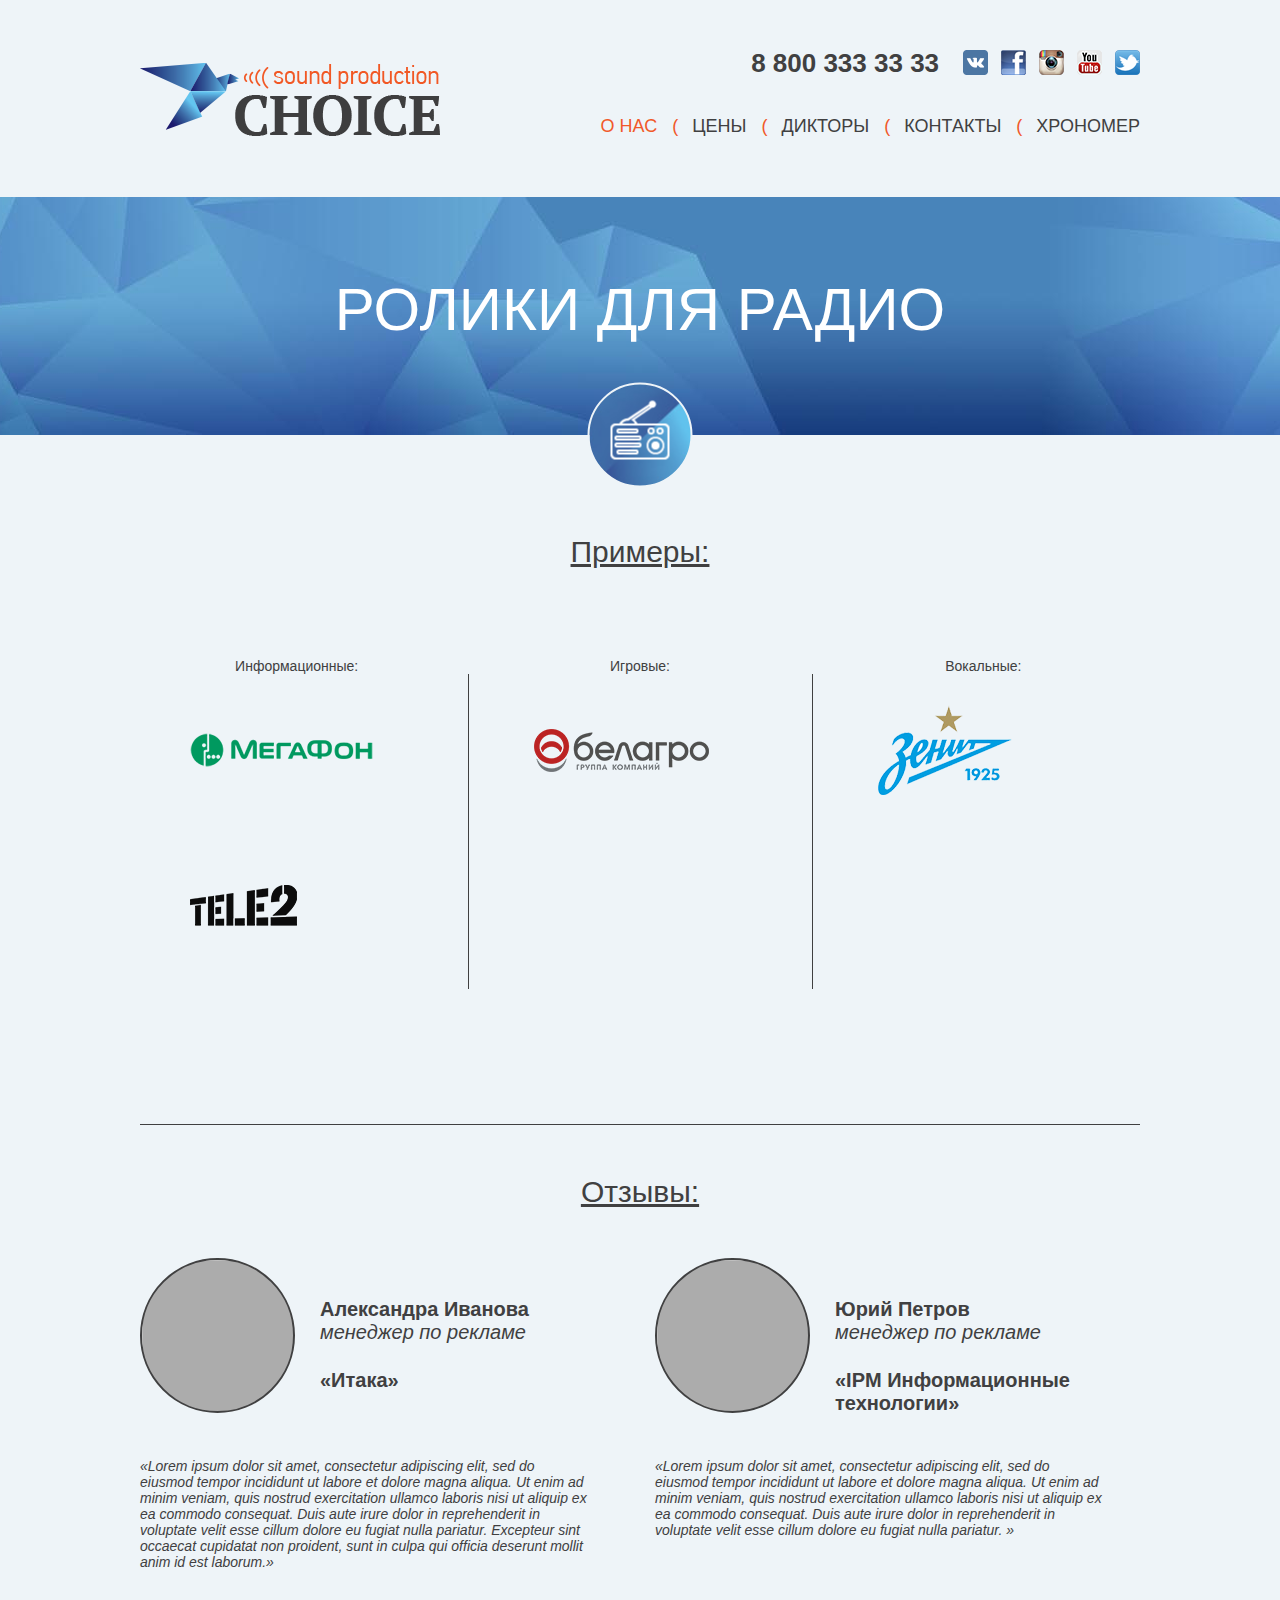
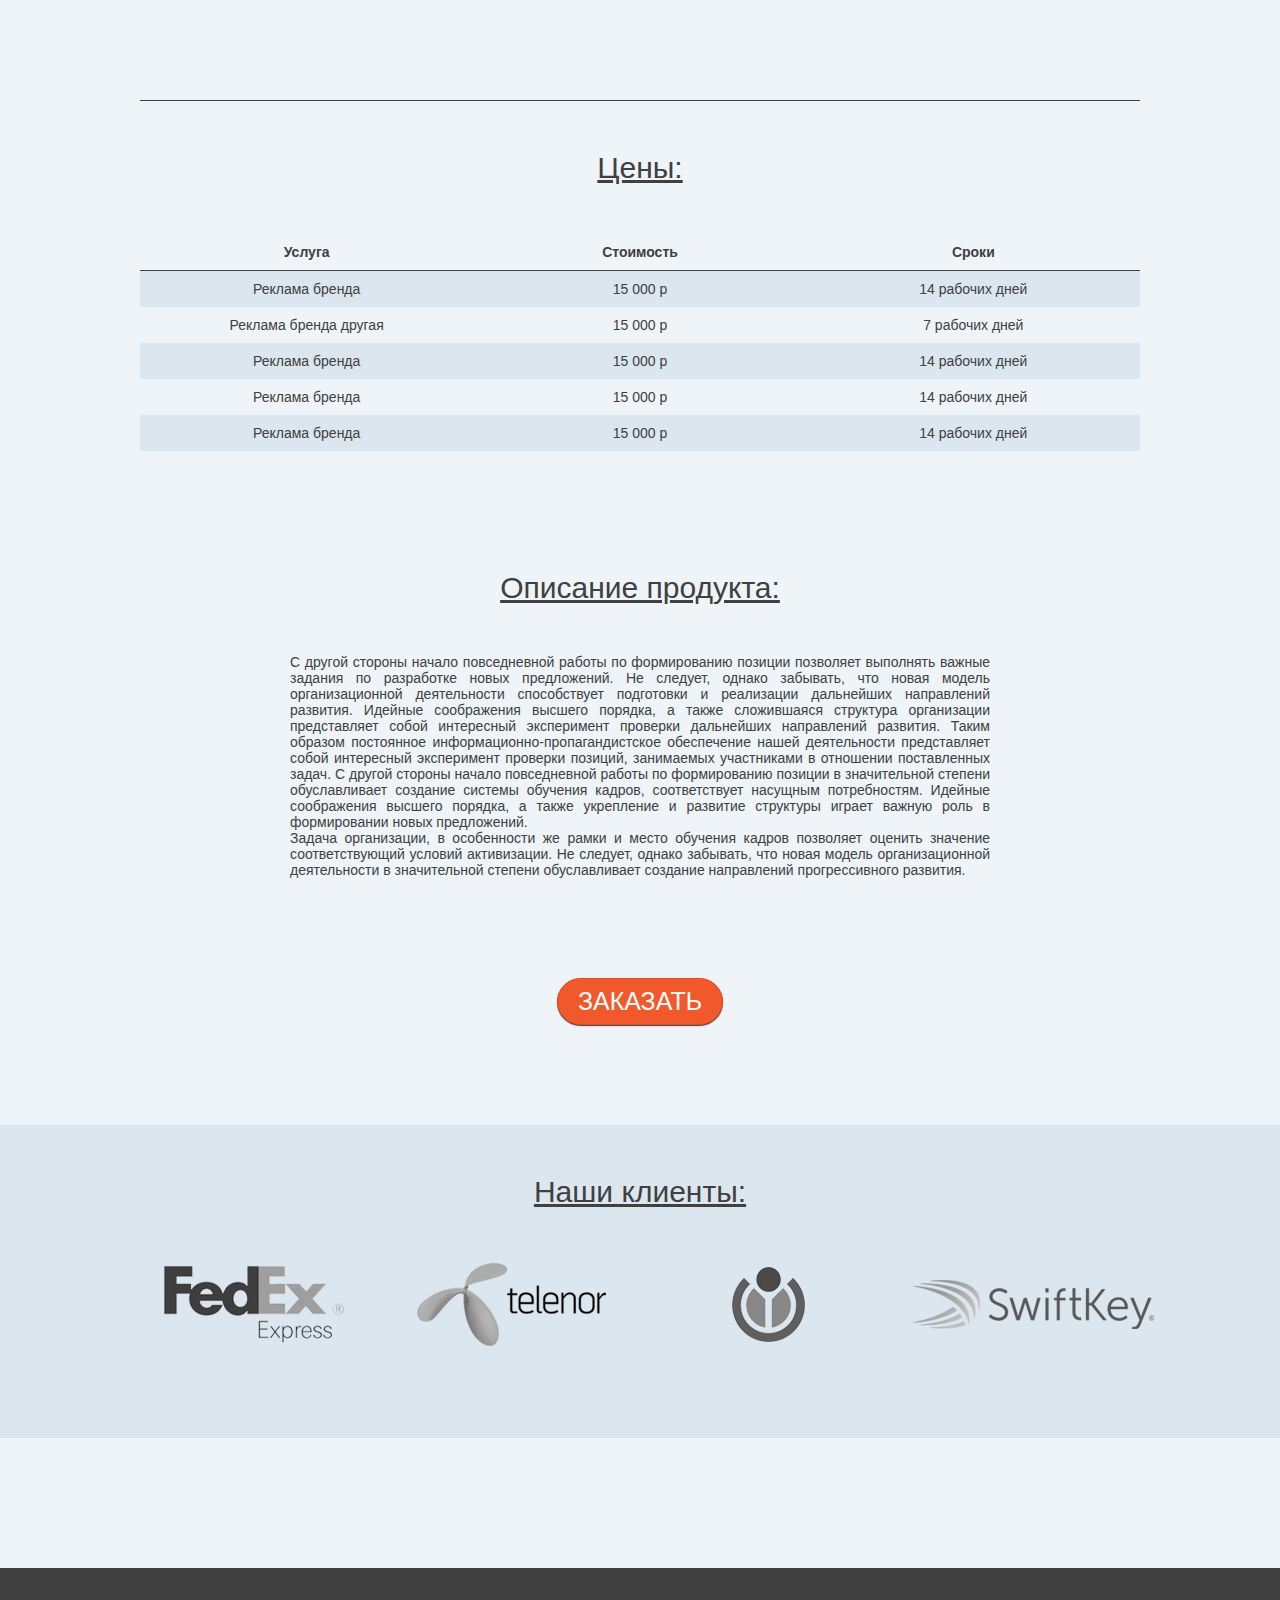
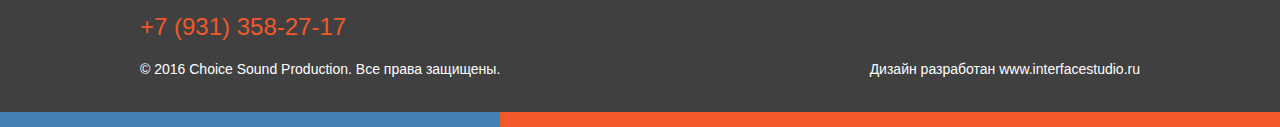
==== product.html @ cc7e57e7 "do markup of second page" ====
<!DOCTYPE html>
<html lang="ru">
<head>
  <meta charset="UTF-8">
  <meta name="viewport" content="width=1200">
  <meta http-equiv="X-UA-Compatible" content="ie=edge">
  <title>Choice</title>
  <link href="css/bootstrap.min.css" rel="stylesheet">
  <link href="css/style.css" rel="stylesheet">
</head>
<body>
  <header class="page-header container">
    <div class="row">
      <div class="col-xs-4">
        <a href="#" class="page-header__logo">
          <img src="img/logo.png" alt="Choice logo" width="300" height="74">
        </a>
      </div>
      <div class="page-header__contacts col-xs-8">
        <a href="tel:+78003333333" class="page-header__phone">8 800 333 33 33</a>
        <div class="page-header__social social">
          <a href="#" class="social__link  sprite sprite-vk" title="vkontakte">vkontakte</a>
          <a href="#" class="social__link  sprite sprite-fb" title="facebook">facebook</a>
          <a href="#" class="social__link  sprite sprite-insta" title="instagram">instagram</a>
          <a href="#" class="social__link  sprite sprite-youtube" title="youtube">youtube</a>
          <a href="#" class="social__link  sprite sprite-twitter" title="twitter">twitter</a>
        </div>
        <div class="page-header__nav main-nav">
          <ul class="main-nav__list">
            <li class="main-nav__item main-nav__item--active">
              <a href="#">О НАС</a>
            </li>
            <li class="main-nav__item">
              <a href="#">Цены</a>
            </li>
            <li class="main-nav__item">
              <a href="#">Дикторы</a>
            </li>
            <li class="main-nav__item">
              <a href="#">Контакты</a>
            </li>
            <li class="main-nav__item">
              <a href="#">Хрономер</a>
            </li>
          </ul>
        </div>
      </div>
    </div>
  </header>
  <section class="page-title">
    <div class="page-title__slider">
      <div class="container">
        <div class="page-title__item">
          <h1>Ролики для радио</h1>
        </div>
      </div>
    </div>
  </section>
  <main>
    <div class="container">
      <section class="products products--examples">
        <h2 class="section-title">Примеры:</h2>
        <div class="products__list row">
          <article class="products__item col-xs-4">
            <span>Информационные:</span>
            <div class="products__item-main">
              <div class="product__example-item">
                <a href="#" title="megafon" class="product__example-name">
                  <img src="img/megafon.png" alt="megafon">
                </a>
                <div class="products__example-radio">

                </div>
              </div>
              <div class="product__example-item">
                <a href="#" title="tele2" class="product__example-name">
                  <img src="img/tele2.png" alt="tele2">
                </a>
                <div class="products__example-radio">

                </div>
              </div>
            </div>
          </article>
          <article class="products__item col-xs-4">
            <span>Игровые:</span>
            <div class="products__item-main">
              <div class="product__example-item">
                <a href="#" title="belagro" class="product__example-name">
                  <img src="img/belagro.png" alt="belagro">
                </a>
                <div class="products__example-radio">

                </div>
                <div class="products__example-radio">

                </div>
              </div>
            </div>
          </article>
          <article class="products__item col-xs-4">
            <span>Вокальные:</span>
            <div class="products__item-main">
              <div class="product__example-item">
                <a href="#" title="zenit" class="product__example-name">
                  <img src="img/zenit.png" alt="zenit">
                </a>
                <div class="products__example-radio">

                </div>
                <div class="products__example-radio">

                </div>
              </div>
            </div>
          </article>
        </div>
      </section>
      <section class="reviews  reviews--bordered">
        <h2 class="section-title">Отзывы:</h2>
        <div class="reviews__slider">
          <div class="row">
            <article class="col-xs-6 reviews__item">
              <header class="reviews__author">
                <div class="reviews__author-photo">
                  <img src="" alt="" width="155" height="155">
                </div>
                <div class="reviews__author-info">
                  <span class="reviews__author-name">Александра Иванова</span>
                  <span class="reviews__author-position">менеджер по рекламе</span>
                  <span class="reviews__author-job">«Итака»</span>
                </div>
              </header>
              <div class="reviews__text">
                <p>«Lorem ipsum dolor sit amet, consectetur adipiscing elit, sed do eiusmod tempor incididunt ut labore et dolore magna aliqua. Ut enim ad minim veniam, quis nostrud exercitation ullamco laboris nisi ut aliquip ex ea commodo consequat. Duis aute irure dolor in reprehenderit in voluptate velit esse cillum dolore eu fugiat nulla pariatur. Excepteur sint occaecat cupidatat non proident, sunt in culpa qui officia deserunt mollit anim id est laborum.»</p>
              </div>
            </article>
            <article class="col-xs-6 reviews__item">
              <header class="reviews__author">
                <div class="reviews__author-photo">
                  <img src="" alt="" width="155" height="155">
                </div>
                <div class="reviews__author-info">
                  <span class="reviews__author-name">Юрий Петров</span>
                  <span class="reviews__author-position">менеджер по рекламе</span>
                  <span class="reviews__author-job">«IPM Информационные технологии» </span>
                </div>
              </header>
              <div class="reviews__text">
                <p>«Lorem ipsum dolor sit amet, consectetur adipiscing elit, sed do eiusmod tempor incididunt ut labore et dolore magna aliqua. Ut enim ad minim veniam, quis nostrud exercitation ullamco laboris nisi ut aliquip ex ea commodo consequat. Duis aute irure dolor in reprehenderit in voluptate velit esse cillum dolore eu fugiat nulla pariatur. »</p>
              </div>
            </article>
          </div>
        </div>
      </section>
      <section  class="price">
        <h2 class="section-title">Цены:</h2>
        <table class="table price__table">
          <tr>
            <th>Услуга</th>
            <th>Стоимость</th>
            <th>Сроки</th>
          </tr>
          <tr>
            <td>Реклама бренда</td>
            <td>15 000 р</td>
            <td>14 рабочих дней</td>
          </tr>
          <tr>
            <td>Реклама бренда другая</td>
            <td>15 000 р</td>
            <td>7 рабочих дней</td>
          </tr>
          <tr>
            <td>Реклама бренда</td>
            <td>15 000 р</td>
            <td>14 рабочих дней</td>
          </tr>
          <tr>
            <td>Реклама бренда</td>
            <td>15 000 р</td>
            <td>14 рабочих дней</td>
          </tr>
          <tr>
            <td>Реклама бренда</td>
            <td>15 000 р</td>
            <td>14 рабочих дней</td>
          </tr>
        </table>
      </section>
      <section class="description">
        <h2 class="section-title">Описание продукта:</h2>
        <div class="description__text">
          <p>
            С другой стороны начало повседневной работы по формированию позиции позволяет выполнять важные задания по разработке новых предложений. Не следует, однако забывать, что новая модель организационной деятельности способствует подготовки и реализации дальнейших направлений развития. Идейные соображения высшего порядка, а также сложившаяся структура организации представляет собой интересный эксперимент проверки дальнейших направлений развития. Таким образом постоянное информационно-пропагандистское обеспечение нашей деятельности представляет собой интересный эксперимент проверки позиций, занимаемых участниками в отношении поставленных задач. С другой стороны начало повседневной работы по формированию позиции в значительной степени обуславливает создание системы обучения кадров, соответствует насущным потребностям. Идейные соображения высшего порядка, а также укрепление и развитие структуры играет важную роль в формировании новых предложений.
          </p>
          <p>
            Задача организации, в особенности же рамки и место обучения кадров позволяет оценить значение соответствующий условий активизации. Не следует, однако забывать, что новая модель организационной деятельности в значительной степени обуславливает создание направлений прогрессивного развития.
          </p>
        </div>
      </section>
      <section class="btn-wrapper">
        <a href="#" class="btn btn-primary">заказать</a>
      </section>
    </div>
    <section class="clients clients--margins">
      <div class="container">
        <h2 class="section-title">Наши клиенты:</h2>
        <div class="row clients__list">
          <a href="#" class="col-xs-3 clients__item" title="FedEx">
            <img src="img/client1.png" alt="FedEx">
          </a>
          <a href="#" class="col-xs-3 clients__item" title="telenor">
            <img src="img/client2.png" alt="telenor">
          </a>
          <a href="#" class="col-xs-3 clients__item" title="">
            <img src="img/client3.png" alt="smth">
          </a>
          <a href="#" class="col-xs-3 clients__item" title="SwiftKey">
            <img src="img/client4.png" alt="SwiftKey">
          </a>
        </div>
      </div>
    </section>
  </main>
  <footer class="page-footer">
    <div class="container">
      <div class="row">
        <div class="col-xs-12 page-footer__phone">
          <a href="tel:+79313582717">+7 (931) 358-27-17</a>
        </div>
      </div>
      <div class="row">
        <div class="col-xs-12">
          <div class="page-footer__copyright">
            © 2016 Choice Sound Production. Все права защищены.
          </div>
          <div class="page-footer__design">
            Дизайн разработан  <a href="http://www.interfacestudio.ru">www.interfacestudio.ru</a>
          </div>
        </div>
      </div>
    </div>
  </footer>

  <script src="js/jquery-2.2.3.min.js"></script>
  <script src="js/bootstrap.min.js"></script>
  <script src="js/scripts.js"></script>
</body>
</html>
---- css/style.css ----
body {
  min-width: 1200px;
  font-family: Tahoma, Geneva, sans-serif;
  line-height: normal;
  color: #404041;
  background-color: #eef4f8;
}
.container {
  width: 1200px !important;
  padding-left: 100px;
  padding-right: 100px;
}
main section {
  padding-bottom: 50px;
  padding-top: 50px;
}
a {
  color: inherit;
}
.sprite {
  background-image: url(../img/spritesheet.png);
  background-repeat: no-repeat;
  display: block;
}
.sprite.sprite-fb {
  background-position: -5px -5px;
  width: 25px;
  height: 25px;
}
.sprite.sprite-insta {
  background-position: -40px -5px;
  width: 25px;
  height: 25px;
}
.sprite.sprite-twitter {
  background-position: -75px -5px;
  width: 25px;
  height: 25px;
}
.sprite.sprite-vk {
  background-position: -110px -5px;
  width: 25px;
  height: 25px;
}
.sprite.sprite-youtube {
  background-position: -145px -5px;
  width: 25px;
  height: 25px;
}
.sprite2 {
  background-image: url(../img/spritesheet2.png);
  background-repeat: no-repeat;
  display: block;
}
.sprite2.sprite2-IVR {
  background-position: -5px -5px;
  width: 59px;
  height: 59px;
}
.sprite2.sprite2-Koncert {
  background-position: -74px -5px;
  width: 52px;
  height: 57px;
}
.sprite2.sprite2-M {
  background-position: -136px -5px;
  width: 59px;
  height: 49px;
}
.sprite2.sprite2-Prezent {
  background-position: -205px -5px;
  width: 60px;
  height: 53px;
}
.sprite2.sprite2-Radio {
  background-position: -275px -5px;
  width: 59px;
  height: 59px;
}
.sprite2.sprite2-Scenar {
  background-position: -344px -5px;
  width: 59px;
  height: 45px;
}
.sprite2.sprite2-Stihi {
  background-position: -413px -5px;
  width: 59px;
  height: 59px;
}
.sprite2.sprite2-TC {
  background-position: -482px -5px;
  width: 61px;
  height: 59px;
}
.sprite2.sprite2-Video {
  background-position: -553px -5px;
  width: 58px;
  height: 56px;
}
.sprite2.sprite2-Vokal {
  background-position: -621px -5px;
  width: 48px;
  height: 55px;
}
.sprite2.sprite2-odejda {
  background-position: -679px -5px;
  width: 54px;
  height: 56px;
}
.btn {
  font-size: 25px;
  line-height: 1;
  text-transform: uppercase;
  padding: 10px 20px;
  border-radius: 25px;
  box-shadow: 0 1px 1px 0 #404041;
}
.btn-wrapper {
  text-align: center;
}
.page-header {
  border-bottom: none;
  padding-top: 50px;
  padding-bottom: 60px;
  margin-top: 0;
  margin-bottom: 0;
}
.page-header__logo {
  display: block;
  margin-top: 12px;
}
.page-header__contacts {
  text-align: right;
}
.page-header__phone {
  display: inline-block;
  vertical-align: top;
  font-size: 26px;
  line-height: 1;
  margin-right: 7px;
  font-weight: 600;
}
.page-header__social {
  display: inline-block;
  vertical-align: top;
}
.page-header__nav {
  margin-top: 40px;
}
.page-footer {
  padding-top: 45px;
  background-color: #404041;
  background-image: linear-gradient(to right, #467fb6 50%, #f1592a 50%);
  color: white;
  background-size: 100% 15px;
  background-repeat: no-repeat;
  background-position: left bottom;
}
.page-footer a {
  color: #f1592a;
}
.page-footer__phone {
  font-size: 24px;
  margin-bottom: 20px;
}
.page-footer__copyright {
  padding-bottom: 35px;
  border-bottom: 15px solid #467fb6;
  max-width: auto;
  float: left;
}
.page-footer__design {
  padding-bottom: 35px;
  text-align: right;
  border-bottom: 15px solid #f1592a;
}
.page-footer__design a {
  color: inherit;
}
.main-nav__list {
  margin: 0;
  padding: 0;
  list-style: none;
  font-size: 0;
}
.main-nav__item {
  position: relative;
  display: inline-block;
  font-size: 18px;
  font-weight: 500;
  padding-left: 20px;
  margin-left: 15px;
  text-transform: uppercase;
}
.main-nav__item:not(:first-child)::before {
  content: "(";
  position: absolute;
  left: 0;
  color: #f1592a;
}
.main-nav__item--active {
  color: #f1592a;
}
.main-nav__item--active a {
  pointer-events: none;
}
.social {
  font-size: 0;
}
.social__link {
  display: inline-block;
  margin-left: 13px;
}
.banner {
  border-bottom: 10px solid #404041;
  padding-bottom: 30px;
}
.banner__slider {
  height: 370px;
  background: #467fb6 url(../img/banner.jpg) no-repeat 50% 0;
  color: white;
}
.banner__item {
  padding: 40px 70px;
}
.banner__text {
  display: inline-block;
}
.banner__blockquote {
  border-left: none;
  padding: 0;
  padding-left: 25px;
  padding-right: 25px;
  position: relative;
  text-transform: uppercase;
  font-size: 30px;
}
.banner__blockquote::before {
  content: "\00ab";
  display: inline-block;
  vertical-align: top;
  position: absolute;
  left: 0;
  top: 0;
}
.banner__blockquote::after {
  content: "\00bb";
  display: inline-block;
  vertical-align: top;
  position: absolute;
  right: 0;
  bottom: 0;
}
.banner__blockquote-large {
  font-size: 2em;
}
.banner__cite {
  display: block;
  text-align: right;
}
.page-title {
  padding-bottom: 50px;
}
.page-title__slider {
  height: 238px;
  background: #467fb6 url(../img/bg-title.jpg) no-repeat 50% 0;
  color: white;
}
.page-title__item {
  height: 238px;
  padding-top: 80px;
  position: relative;
}
.page-title__item h1 {
  text-align: center;
  font-size: 60px;
  text-transform: uppercase;
  margin: 0;
}
.page-title__item::before,
.page-title__item::after {
  content: "";
  position: absolute;
  bottom: 0;
  left: 50%;
  transform: translate(-50%, 50%);
}
.page-title__item::before {
  border-radius: 50%;
  width: 105px;
  height: 105px;
  background: url(../img/round.jpg) no-repeat 50% 50%;
  border: 2px solid #eef4f8;
}
.page-title__item::after {
  bottom: 5px;
  background-image: url(../img/spritesheet2.png);
  background-repeat: no-repeat;
  background-position: -275px -5px;
  width: 59px;
  height: 59px;
}
.section-title {
  text-align: center;
  font-size: 30px;
  margin-bottom: 50px;
  margin-top: 0;
  text-decoration: underline;
}
.products--more {
  background-color: #dce6ef;
  background: url(../img/bg.jpg) repeat-x 0 0;
  background-size: contain;
  border-bottom: 3px solid #404041;
}
.products--more .products__item-main,
.products--more .products__item-name {
  min-height: 1px;
  height: auto;
}
.products--more .products__item-price {
  color: #404041;
  background-color: white;
  border: 2px solid #f1592a;
  border-bottom: none;
}
.products--examples .products__item::before,
.products--examples .products__item::after {
  display: none;
}
.products--examples .products__item-main {
  min-height: 315px;
  height: auto;
  padding-left: 65px;
  padding-right: 65px;
}
.products--examples .products__item-main {
  padding-top: 30px;
}
.products__item {
  position: relative;
  text-align: center;
  padding: 0;
  margin-top: 40px;
  margin-bottom: 60px;
}
.products__item:not(:nth-child(4n+1)) .products__item-main {
  border-left: 1px solid #404041;
}
.products__item::before,
.products__item::after {
  content: "";
  position: absolute;
  top: 0;
  left: 50%;
  width: 109px;
  height: 109px;
}
.products__item::before {
  transform: translateX(-50%);
  background: url(../img/round.jpg) no-repeat 0 0;
  border-radius: 50%;
}
.products__item::after {
  top: 55px;
  transform: translate(-50%, -50%);
  background-image: url(../img/spritesheet2.png);
  background-repeat: no-repeat;
}
.products__item--ivr::after {
  top: 50px;
  background-position: -5px -5px;
  width: 59px;
  height: 59px;
}
.products__item--koncert::after {
  background-position: -74px -5px;
  width: 52px;
  height: 57px;
}
.products__item--m::after {
  background-position: -136px -5px;
  width: 59px;
  height: 49px;
}
.products__item--prezent::after {
  background-position: -205px -5px;
  width: 60px;
  height: 53px;
}
.products__item--radio::after {
  top: 50px;
  background-position: -275px -5px;
  width: 59px;
  height: 59px;
}
.products__item--scenar::after {
  background-position: -344px -5px;
  width: 59px;
  height: 45px;
}
.products__item--stihi::after {
  top: 50px;
  background-position: -413px -5px;
  width: 59px;
  height: 59px;
}
.products__item--tc::after {
  background-position: -482px -5px;
  width: 61px;
  height: 59px;
}
.products__item--video::after {
  background-position: -553px -5px;
  width: 58px;
  height: 56px;
}
.products__item--vokal::after {
  background-position: -621px -5px;
  width: 48px;
  height: 55px;
}
.products__item--odejda::after {
  background-position: -679px -5px;
  width: 54px;
  height: 56px;
}
.products__item-main {
  min-height: 240px;
  padding-left: 25px;
  padding-right: 25px;
  padding-top: 110px;
}
.products__item-name {
  display: block;
  height: 115px;
  padding-top: 15px;
  padding-bottom: 15px;
  vertical-align: middle;
  font-size: 22px;
}
.products__audio {
  height: 15px;
}
.products__item-footer {
  padding-top: 35px;
  border-bottom: 2px solid #404041;
  font-size: 0;
  width: 240px;
  margin: 0 auto;
}
.products__item-price {
  display: inline-block;
  font-size: 22px;
  line-height: 1;
  padding: 8px 10px;
  background-color: #f1592a;
  color: white;
  border-radius: 20px 20px 0 0;
}
.product__example-item {
  text-align: left;
}
.product__example-name {
  display: inline-block;
  height: 90px;
  line-height: 90px;
  vertical-align: bottom;
}
.products__example-radio {
  height: 65px;
  padding-top: 15px;
}
.clients {
  padding-bottom: 90px;
  background-color: #dce6ef;
}
.clients--margins {
  margin-top: 50px;
  margin-bottom: 130px;
}
.clients__item {
  text-align: center;
  line-height: 90px;
}
.reviews {
  padding-bottom: 100px;
}
.reviews--bordered {
  border-top: 1px solid #404041;
  border-bottom: 1px solid #404041;
}
.reviews__item {
  padding-right: 50px;
}
.reviews__author {
  min-height: 180px;
}
.reviews__author-photo {
  width: 155px;
  height: 155px;
  margin-bottom: 25px;
  border-radius: 50%;
  border: 2px solid #404041;
  background-color: #acacac;
  overflow: hidden;
  margin-right: 25px;
  float: left;
}
.reviews__author-info {
  padding-top: 40px;
  font-size: 20px;
}
.reviews__author-name,
.reviews__author-job {
  display: block;
  font-weight: 600;
}
.reviews__author-position {
  display: block;
  font-style: italic;
  margin-bottom: 25px;
}
.reviews__text {
  padding-top: 20px;
  padding-bottom: 20px;
  font-style: italic;
}
.price__table th,
.price__table td {
  text-align: center;
  width: 33.33%;
}
.price__table th {
  border-top: none !important;
  border-bottom: 1px solid #404041;
}
.price__table td {
  border: none !important;
}
.price__table tr:nth-child(2n) {
  background-color: #dce6ef;
}
.description__text {
  text-align: justify;
  width: 70%;
  margin: 0 auto;
}
.description__text p {
  margin-bottom: 0;
}
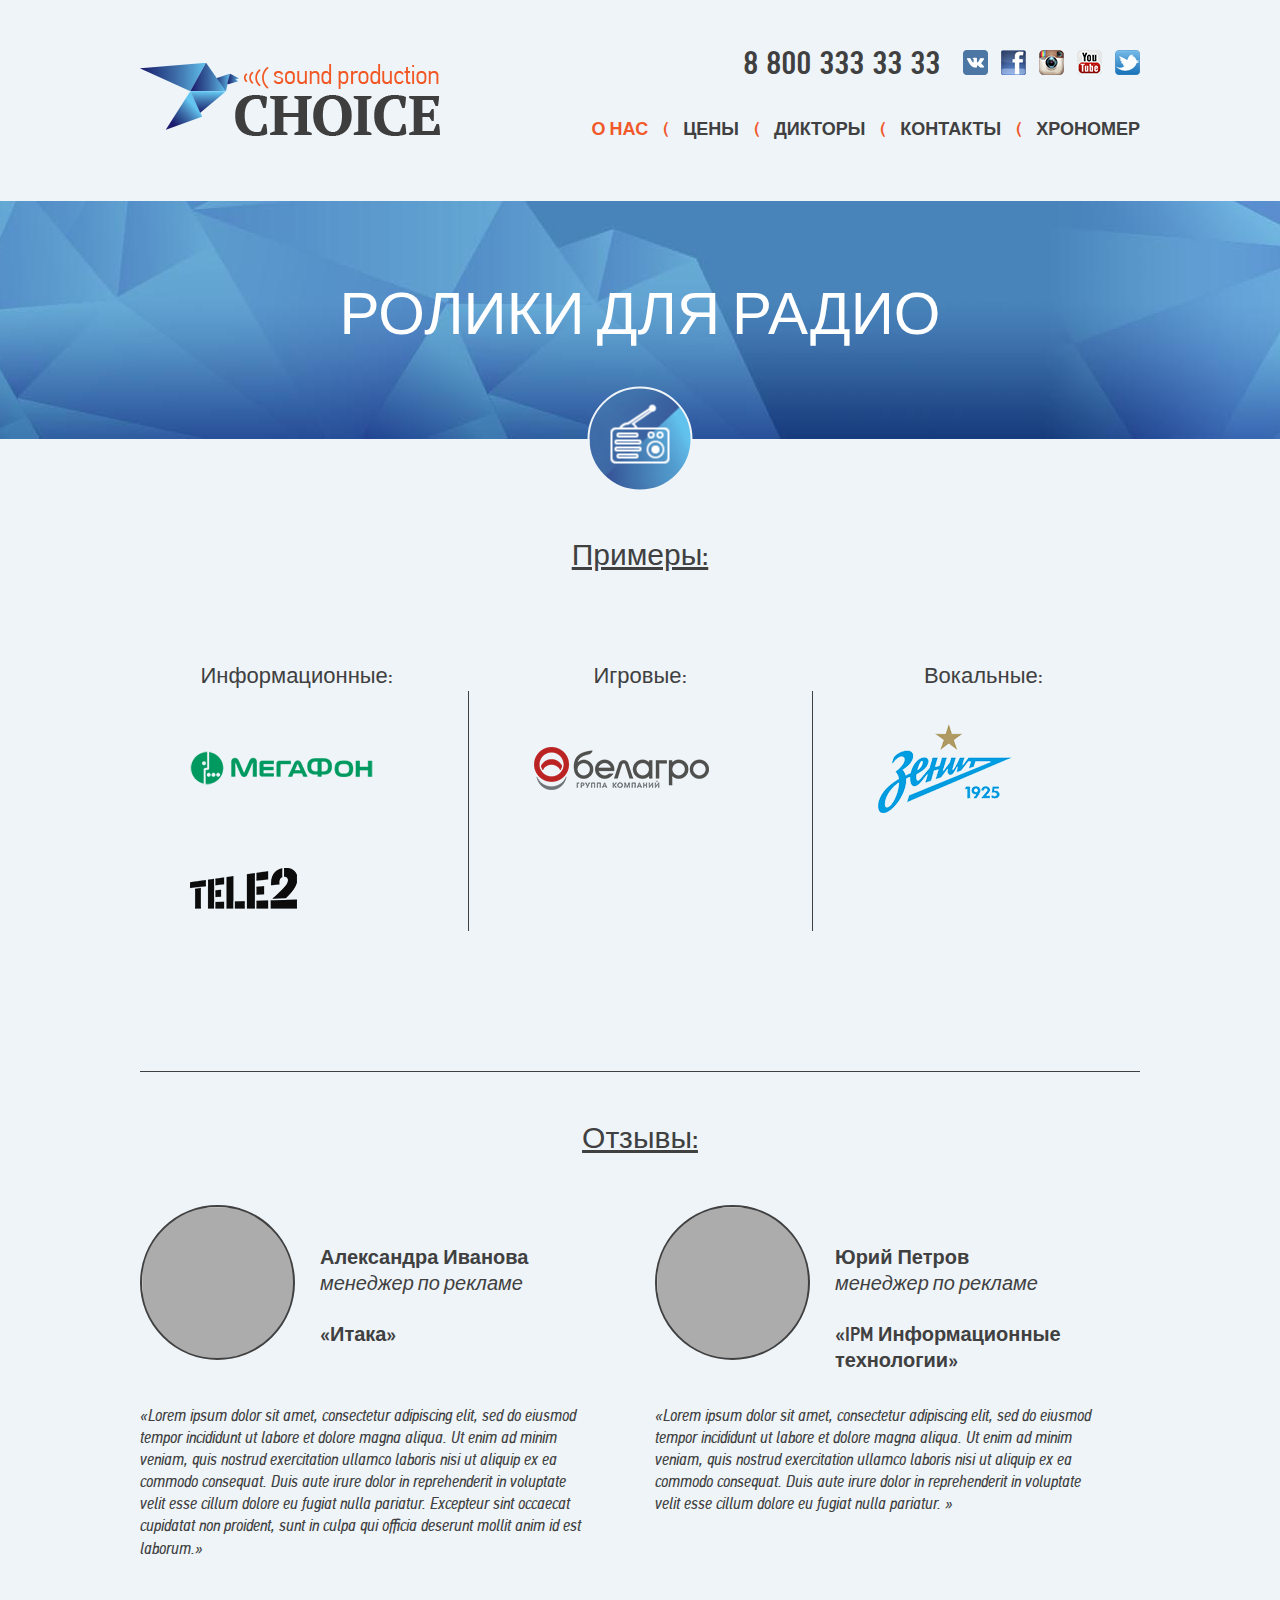
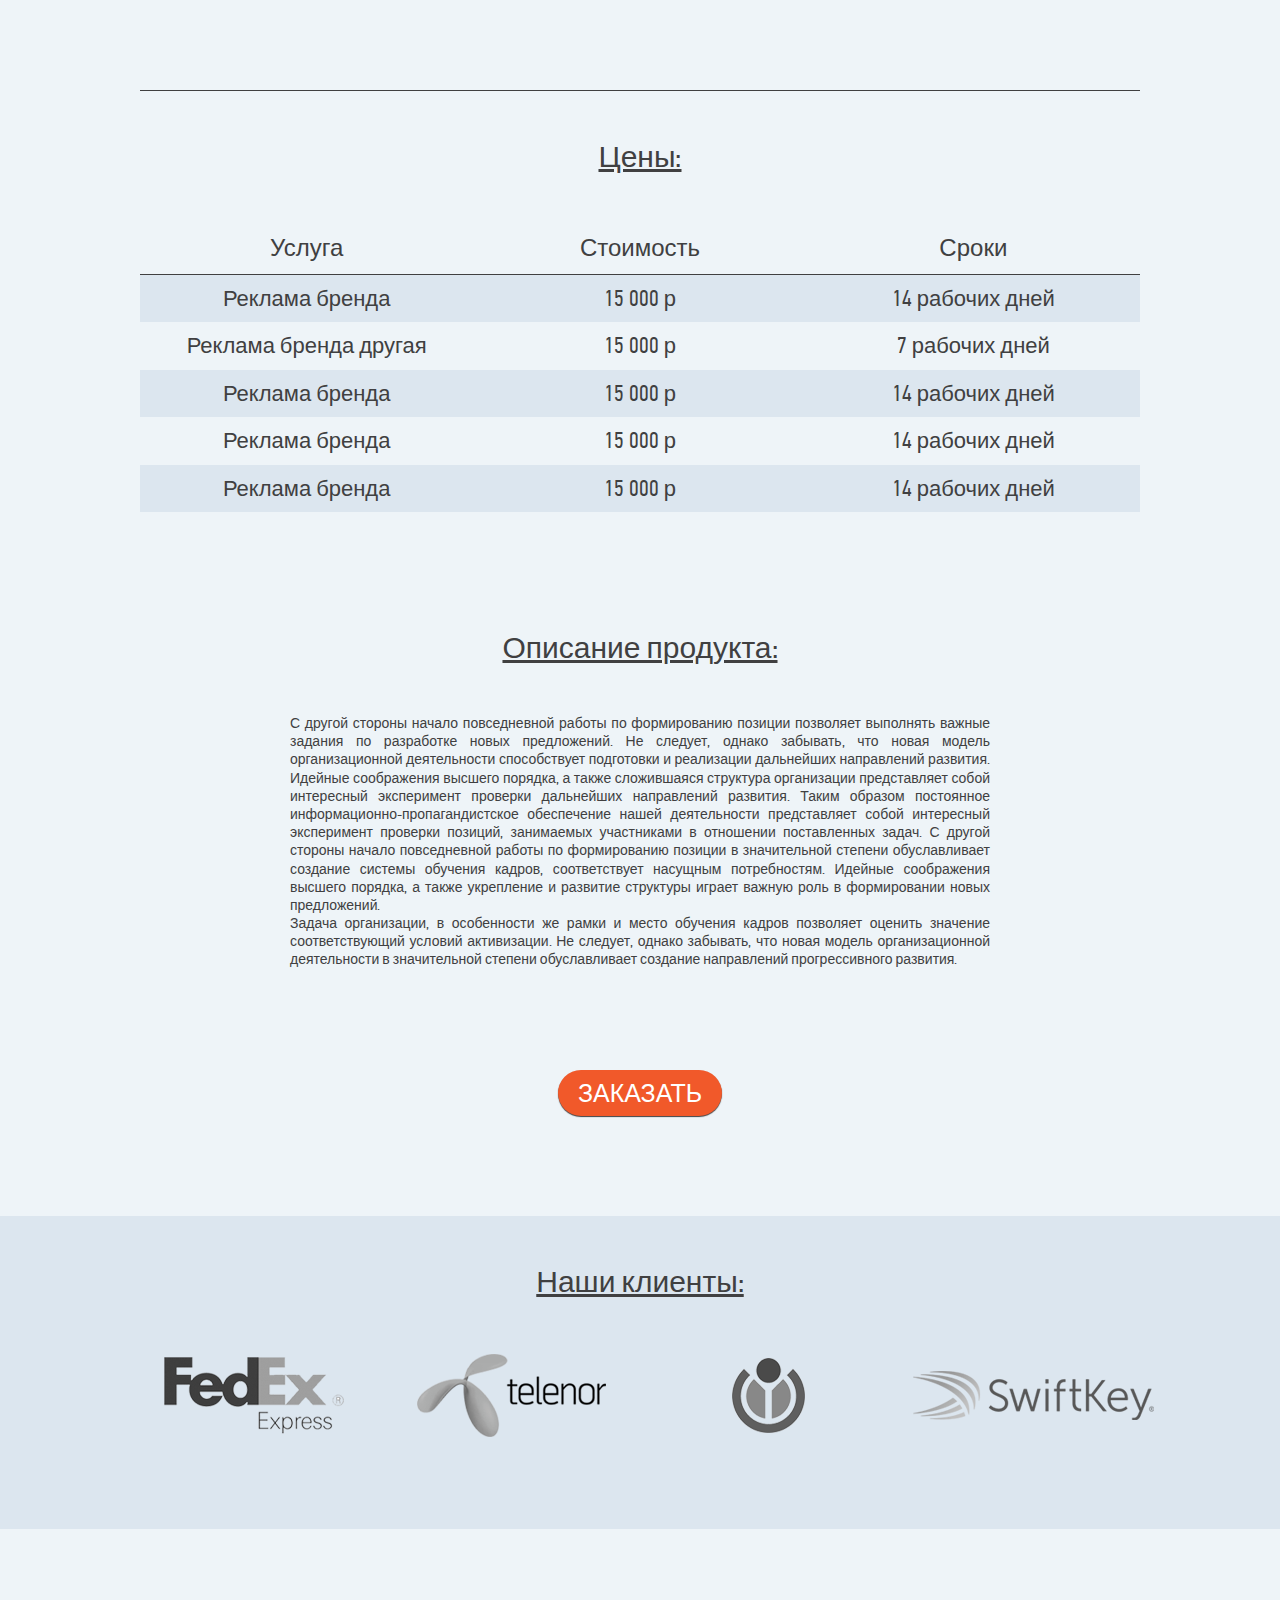
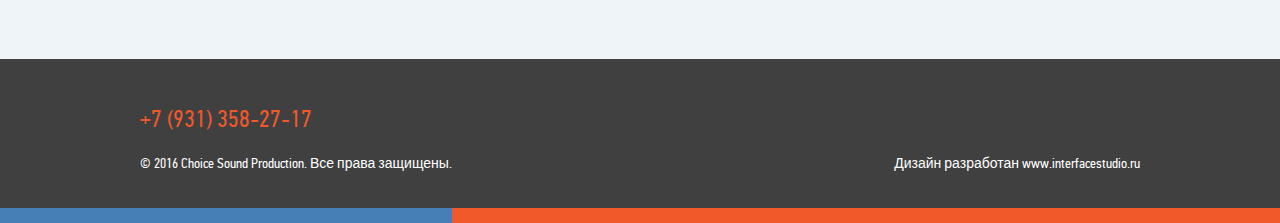
==== commit f92f9f35: "add fonts" ====
--- a/product.html
+++ b/product.html
@@ -62,13 +62,13 @@
         <h2 class="section-title">Примеры:</h2>
         <div class="products__list row">
           <article class="products__item col-xs-4">
-            <span>Информационные:</span>
+            <span class="products__item-cat">Информационные:</span>
             <div class="products__item-main">
               <div class="product__example-item">
                 <a href="#" title="megafon" class="product__example-name">
                   <img src="img/megafon.png" alt="megafon">
                 </a>
-                <div class="products__example-radio">
+                <div class="products__audio">
 
                 </div>
               </div>
@@ -76,39 +76,39 @@
                 <a href="#" title="tele2" class="product__example-name">
                   <img src="img/tele2.png" alt="tele2">
                 </a>
-                <div class="products__example-radio">
+                <div class="products__audio">
 
                 </div>
               </div>
             </div>
           </article>
           <article class="products__item col-xs-4">
-            <span>Игровые:</span>
+            <span class="products__item-cat">Игровые:</span>
             <div class="products__item-main">
               <div class="product__example-item">
                 <a href="#" title="belagro" class="product__example-name">
                   <img src="img/belagro.png" alt="belagro">
                 </a>
-                <div class="products__example-radio">
-
-                </div>
-                <div class="products__example-radio">
+                <div class="products__audio">
+
+                </div>
+                <div class="products__audio">
 
                 </div>
               </div>
             </div>
           </article>
           <article class="products__item col-xs-4">
-            <span>Вокальные:</span>
+            <span class="products__item-cat">Вокальные:</span>
             <div class="products__item-main">
               <div class="product__example-item">
                 <a href="#" title="zenit" class="product__example-name">
                   <img src="img/zenit.png" alt="zenit">
                 </a>
-                <div class="products__example-radio">
-
-                </div>
-                <div class="products__example-radio">
+                <div class="products__audio">
+
+                </div>
+                <div class="products__audio">
 
                 </div>
               </div>
--- a/css/style.css
+++ b/css/style.css
@@ -1,7 +1,127 @@
+.sprite {
+  background-image: url(../img/spritesheet.png);
+  background-repeat: no-repeat;
+  display: block;
+}
+.sprite.sprite-fb {
+  background-position: -5px -5px;
+  width: 25px;
+  height: 25px;
+}
+.sprite.sprite-insta {
+  background-position: -40px -5px;
+  width: 25px;
+  height: 25px;
+}
+.sprite.sprite-twitter {
+  background-position: -75px -5px;
+  width: 25px;
+  height: 25px;
+}
+.sprite.sprite-vk {
+  background-position: -110px -5px;
+  width: 25px;
+  height: 25px;
+}
+.sprite.sprite-youtube {
+  background-position: -145px -5px;
+  width: 25px;
+  height: 25px;
+}
+.sprite2 {
+  background-image: url(../img/spritesheet2.png);
+  background-repeat: no-repeat;
+  display: block;
+}
+.sprite2.sprite2-IVR {
+  background-position: -5px -5px;
+  width: 59px;
+  height: 59px;
+}
+.sprite2.sprite2-Koncert {
+  background-position: -74px -5px;
+  width: 52px;
+  height: 57px;
+}
+.sprite2.sprite2-M {
+  background-position: -136px -5px;
+  width: 59px;
+  height: 49px;
+}
+.sprite2.sprite2-Prezent {
+  background-position: -205px -5px;
+  width: 60px;
+  height: 53px;
+}
+.sprite2.sprite2-Radio {
+  background-position: -275px -5px;
+  width: 59px;
+  height: 59px;
+}
+.sprite2.sprite2-Scenar {
+  background-position: -344px -5px;
+  width: 59px;
+  height: 45px;
+}
+.sprite2.sprite2-Stihi {
+  background-position: -413px -5px;
+  width: 59px;
+  height: 59px;
+}
+.sprite2.sprite2-TC {
+  background-position: -482px -5px;
+  width: 61px;
+  height: 59px;
+}
+.sprite2.sprite2-Video {
+  background-position: -553px -5px;
+  width: 58px;
+  height: 56px;
+}
+.sprite2.sprite2-Vokal {
+  background-position: -621px -5px;
+  width: 48px;
+  height: 55px;
+}
+.sprite2.sprite2-odejda {
+  background-position: -679px -5px;
+  width: 54px;
+  height: 56px;
+}
+@font-face {
+  font-family: "PFDin Text Cond Pro";
+  src: url("../fonts/pfdintextcondpro-regular-webfont.woff2") format("woff2"), url("../fonts/pfdintextcondpro-regular-webfont.woff") format("woff");
+  font-weight: normal;
+  font-style: normal;
+}
+@font-face {
+  font-family: "PFDin Text Cond Pro";
+  src: url("../fonts/pfdintextcondpro-light-webfont.woff2") format("woff2"), url("../fonts/pfdintextcondpro-light-webfont.woff") format("woff");
+  font-weight: 300;
+  font-style: normal;
+}
+@font-face {
+  font-family: "PFDin Text Cond Pro";
+  src: url("../fonts/pfdintextcondpro-medium-webfont.woff2") format("woff2"), url("../fonts/pfdintextcondpro-medium-webfont.woff") format("woff");
+  font-weight: 600;
+  font-style: normal;
+}
+@font-face {
+  font-family: "PFDin Text Cond Pro";
+  src: url("../fonts/pfdintextcondpro-bold-webfont.woff2") format("woff2"), url("../fonts/pfdintextcondpro-bold-webfont.woff") format("woff");
+  font-weight: 700;
+  font-style: normal;
+}
+@font-face {
+  font-family: "PFDin Text Cond Pro";
+  src: url("../fonts/pfdintextcondpro-italic-webfont.woff2") format("woff2"), url("../fonts/pfdintextcondpro-italic-webfont.woff") format("woff");
+  font-weight: normal;
+  font-style: italic;
+}
 body {
   min-width: 1200px;
-  font-family: Tahoma, Geneva, sans-serif;
-  line-height: normal;
+  font-family: "PFDin Text Cond Pro", Tahoma, Geneva, sans-serif;
+  line-height: 1.3;
   color: #404041;
   background-color: #eef4f8;
 }
@@ -17,102 +137,49 @@
 a {
   color: inherit;
 }
-.sprite {
-  background-image: url(../img/spritesheet.png);
-  background-repeat: no-repeat;
-  display: block;
-}
-.sprite.sprite-fb {
-  background-position: -5px -5px;
-  width: 25px;
-  height: 25px;
-}
-.sprite.sprite-insta {
-  background-position: -40px -5px;
-  width: 25px;
-  height: 25px;
-}
-.sprite.sprite-twitter {
-  background-position: -75px -5px;
-  width: 25px;
-  height: 25px;
-}
-.sprite.sprite-vk {
-  background-position: -110px -5px;
-  width: 25px;
-  height: 25px;
-}
-.sprite.sprite-youtube {
-  background-position: -145px -5px;
-  width: 25px;
-  height: 25px;
-}
-.sprite2 {
-  background-image: url(../img/spritesheet2.png);
-  background-repeat: no-repeat;
-  display: block;
-}
-.sprite2.sprite2-IVR {
-  background-position: -5px -5px;
-  width: 59px;
-  height: 59px;
-}
-.sprite2.sprite2-Koncert {
-  background-position: -74px -5px;
-  width: 52px;
-  height: 57px;
-}
-.sprite2.sprite2-M {
-  background-position: -136px -5px;
-  width: 59px;
-  height: 49px;
-}
-.sprite2.sprite2-Prezent {
-  background-position: -205px -5px;
-  width: 60px;
-  height: 53px;
-}
-.sprite2.sprite2-Radio {
-  background-position: -275px -5px;
-  width: 59px;
-  height: 59px;
-}
-.sprite2.sprite2-Scenar {
-  background-position: -344px -5px;
-  width: 59px;
-  height: 45px;
-}
-.sprite2.sprite2-Stihi {
-  background-position: -413px -5px;
-  width: 59px;
-  height: 59px;
-}
-.sprite2.sprite2-TC {
-  background-position: -482px -5px;
-  width: 61px;
-  height: 59px;
-}
-.sprite2.sprite2-Video {
-  background-position: -553px -5px;
-  width: 58px;
-  height: 56px;
-}
-.sprite2.sprite2-Vokal {
-  background-position: -621px -5px;
-  width: 48px;
-  height: 55px;
-}
-.sprite2.sprite2-odejda {
-  background-position: -679px -5px;
-  width: 54px;
-  height: 56px;
+.audioplayer {
+  width: 200px;
+  height: 15px;
+}
+.audioplayer__controls {
+  text-align: left;
+  font-size: 0;
+}
+.audioplayer__play {
+  width: 15px;
+  height: 15px;
+  margin-right: 5px;
+  background-color: transparent;
+  border: none;
+  position: relative;
+}
+.audioplayer__play::before {
+  content: "";
+  position: absolute;
+  top: 0;
+  left: 0;
+  width: 0;
+  height: 0;
+  border: 7px solid transparent;
+  border-left: 8px solid #404041;
+  border-right: none;
+}
+.audioplayer__volume-bar {
+  display: inline-block;
+  vertical-align: baseline;
+  width: 180px;
+  height: 12px;
+  border: 1px solid #404041;
+  border-radius: 8px;
+  position: relative;
 }
 .btn {
   font-size: 25px;
   line-height: 1;
   text-transform: uppercase;
-  padding: 10px 20px;
+  padding: 12px 20px 9px;
   border-radius: 25px;
+  border: none;
   box-shadow: 0 1px 1px 0 #404041;
 }
 .btn-wrapper {
@@ -135,8 +202,8 @@
 .page-header__phone {
   display: inline-block;
   vertical-align: top;
-  font-size: 26px;
-  line-height: 1;
+  font-size: 33px;
+  line-height: 28px;
   margin-right: 7px;
   font-weight: 600;
 }
@@ -187,7 +254,7 @@
   position: relative;
   display: inline-block;
   font-size: 18px;
-  font-weight: 500;
+  font-weight: 600;
   padding-left: 20px;
   margin-left: 15px;
   text-transform: uppercase;
@@ -231,9 +298,12 @@
   padding: 0;
   padding-left: 25px;
   padding-right: 25px;
+  margin-bottom: 5px;
   position: relative;
   text-transform: uppercase;
   font-size: 30px;
+  font-weight: 300;
+  line-height: 1.1;
 }
 .banner__blockquote::before {
   content: "\00ab";
@@ -274,6 +344,7 @@
 .page-title__item h1 {
   text-align: center;
   font-size: 60px;
+  font-weight: 300;
   text-transform: uppercase;
   margin: 0;
 }
@@ -329,7 +400,6 @@
   display: none;
 }
 .products--examples .products__item-main {
-  min-height: 315px;
   height: auto;
   padding-left: 65px;
   padding-right: 65px;
@@ -427,8 +497,8 @@
 }
 .products__item-main {
   min-height: 240px;
-  padding-left: 25px;
-  padding-right: 25px;
+  padding-left: 20px;
+  padding-right: 20px;
   padding-top: 110px;
 }
 .products__item-name {
@@ -437,10 +507,13 @@
   padding-top: 15px;
   padding-bottom: 15px;
   vertical-align: middle;
-  font-size: 22px;
+  font-size: 24px;
 }
 .products__audio {
-  height: 15px;
+  min-height: 15px;
+}
+.products__audio .audioplayer {
+  margin: 0 auto;
 }
 .products__item-footer {
   padding-top: 35px;
@@ -458,18 +531,21 @@
   color: white;
   border-radius: 20px 20px 0 0;
 }
+.products__item-cat {
+  font-size: 22px;
+}
 .product__example-item {
   text-align: left;
+}
+.product__example-item .products__audio ~ .products__audio {
+  margin-top: 35px;
 }
 .product__example-name {
   display: inline-block;
   height: 90px;
   line-height: 90px;
   vertical-align: bottom;
-}
-.products__example-radio {
-  height: 65px;
-  padding-top: 15px;
+  margin-bottom: 15px;
 }
 .clients {
   padding-bottom: 90px;
@@ -525,6 +601,7 @@
   padding-top: 20px;
   padding-bottom: 20px;
   font-style: italic;
+  font-size: 17px;
 }
 .price__table th,
 .price__table td {
@@ -534,9 +611,12 @@
 .price__table th {
   border-top: none !important;
   border-bottom: 1px solid #404041;
+  font-size: 24px;
+  font-weight: normal;
 }
 .price__table td {
   border: none !important;
+  font-size: 22px;
 }
 .price__table tr:nth-child(2n) {
   background-color: #dce6ef;
